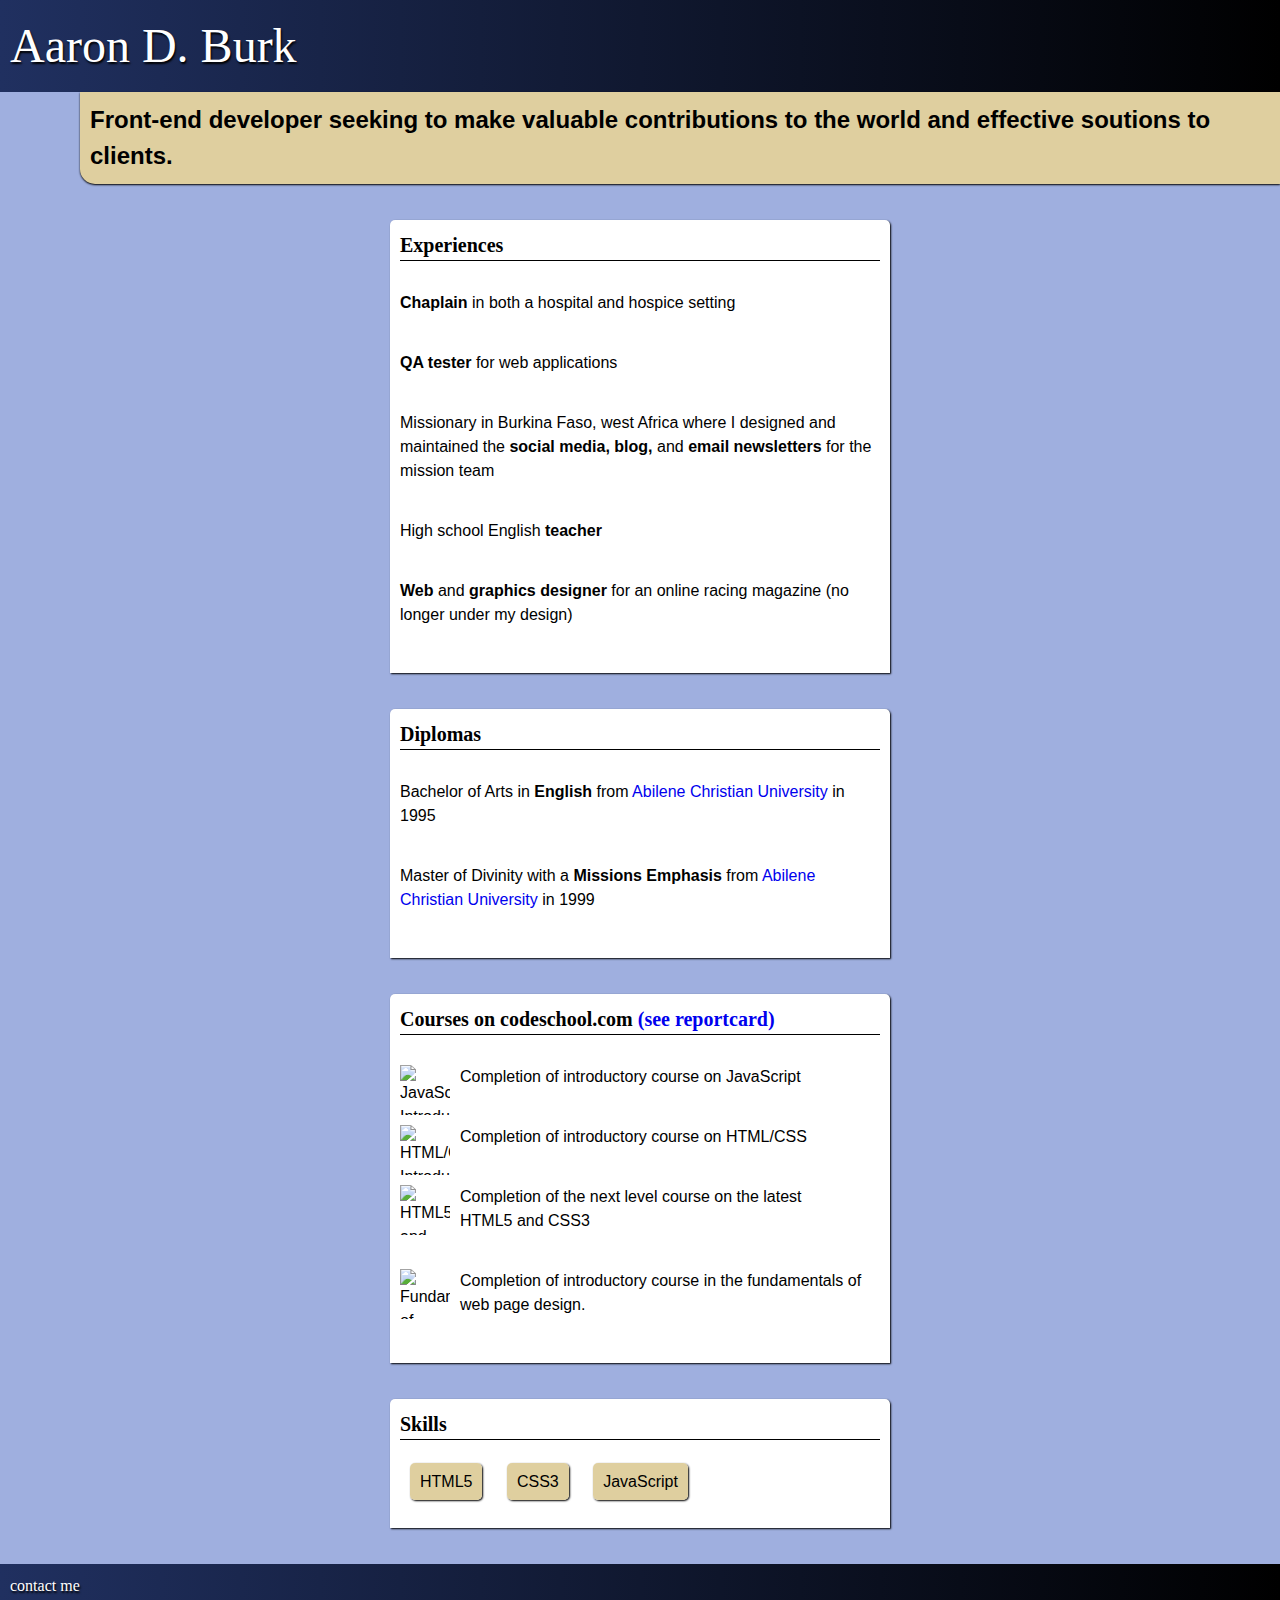
==== index.html @ 763253cc "First upload of the site" ====
<!DOCTYPE html>
<html>
	<head>
		<link rel="stylesheet" href="main.css">
	</head>
	<body>
		<header>
			<h1>Aaron D. Burk</h1>
		</header>
		<section class="tagline">
			<h1>Front-end developer seeking to make valuable contributions to the world and effective soutions to clients.</h1>
		</section>
		<section class="experiences">
			<h1>Experiences</h1>
			<ul>
				<li>
					<strong>Chaplain</strong> in both a hospital and hospice setting
				</li>
				<li> 
					<strong>QA tester</strong> for web applications
				</li>
				<li>
					Missionary in Burkina Faso, west Africa where I designed and maintained the <strong>social media, blog,</strong> and <strong>email newsletters</strong> for the mission team
				</li>
				<li>
					High school English <strong>teacher</strong>
				</li>
				<li>
					<strong>Web</strong> and <strong>graphics designer</strong> for an online racing magazine (no longer under my design)
				</li>
			</ul>
		</section>
		<section class="diplomas">
			<h1>Diplomas</h1>
			<ul>
				<li>Bachelor of Arts in <strong>English</strong> from <a href="www.acu.edu">Abilene Christian University</a> in 1995</li>
				<li>Master of Divinity with a <strong>Missions Emphasis</strong> from <a href="www.acu.edu">Abilene Christian University</a> in 1999</li>
			</ul>
		</section>		
		<section class="codeschool">			
				<h1>Courses on codeschool.com <a href="https://www.codeschool.com/users/Arkoma" target="_blank">(see reportcard)</a></h1>
				<ul>
					<li>
						<img src="images/jsroadtrip1-badge.png" width="50" height="50" alt="JavaScript Introductory Course">Completion of introductory course on JavaScript
					</li>
					<li>
						<img src="images/frontendfoundations-badge.png" width="50" height="50" alt="HTML/CSS Introductory Course">Completion of introductory course on HTML/CSS
					</li>
					<li>
						<img src="images/frontendformations-badge.png" width="50" height="50" alt="HTML5 and CSS3 course">Completion of the next level course on the latest <br>HTML5 and CSS3 
					</li>
					<li>
						<img src="images/fundamentaldesign-badge.png" width="50" height="50" alt="Fundamentals of Design">Completion of introductory course in the fundamentals of web page design.
					</li>
				</ul>
			</section>
			<section class="skills">
				<h1>Skills</h1>
				<ul>
					<li>HTML5</li>
					<li>CSS3</li>
					<li>JavaScript</li>
				</ul>
				<p>&nbsp;</p>
			</section>
		<footer>
			<a href="mailto:aaron@adburk.net">contact me</a>
		</footer>
	</body>
<html>
---- main.css ----
/* main.css color palatte 
#dfcf9f - light tan - header
#bf9f40 - 70's gold - links? 
#ffbf00 - orange - tagline (font - #393013)
#9fafdf - slate - footer
#203060 - royal blue - font*/
html, body, h1, h2, h3, h4, p, div, ul, ol, li, article, aside, footer, header, main{
	padding: 0;
	border: 0;
	margin: 0;
	font: inherit;
	font-size: 100%;
}
body {
	background-color: #9fafdf;
}
header {
	font-family: "Lucida Bright", Georgia, serif;
	font-size: 48px;
	line-height: 1.5;
	padding: 10px;
	color: #fff;
	text-shadow: 1px 2px 2px #000;
	background-image: linear-gradient( 90deg , #203060, #000);
}
.tagline {
	font-family: Candara, Futura, sans-serif;
	font-size: 24px;
	font-weight: bold;
	line-height: 1.5;
	padding: 10px;
	margin-left: 80px;
	margin-bottom: 36px;
	background-color: #dfcf9f;
	border-radius: 0 0 0 15px;
	box-shadow: 0 1px 2px;
}
.experiences, .diplomas, .codeschool, .skills {
	font-family: Candara, Futura, sans-serif;
	font-size: 16px;
	font-weight: normal;
	line-height: 1.5;
	padding: 10px;
	margin: 0 auto;
	width: 480px;
	background-color: #fff;
	border-radius: 5px 5px 0 0;
	box-shadow: 1px 1px 2px;
	margin-bottom: 36px;
}
.experiences h1, .diplomas h1, .codeschool h1, .skills h1 {
	font-family: "Lucida Bright", Georgia, serif;
	font-size: 20px;
	line-height: 1.5;
	font-weight: bold;
	border-bottom: 1px solid;
	margin-bottom: 30px;

}
.experiences li, .diplomas li, .codeschool li {
	margin-bottom: 36px;
	list-style-type: none;
}

.codeschool img {
	float: left;
	padding-right: 10px;
}
.skills li {
	display: inline;
	background-color: #dfcf9f;
	padding: 10px;
	border-radius: 5px;
	margin: 10px;
	margin-bottom: 36px;
	box-shadow: 1px 1px 2px;
}
a {
	text-decoration: none;j
	color: green;
}
footer {
	font-family: "Lucida Bright", Georgia, serif;
	font-size: 16px;
	line-height: 1.5;
	padding: 10px;
	color: #fff;
	text-shadow: 1px 2px 2px #000;
	background-image: linear-gradient( 90deg , #203060, #000);
}
footer a {
	color: #fff;
}
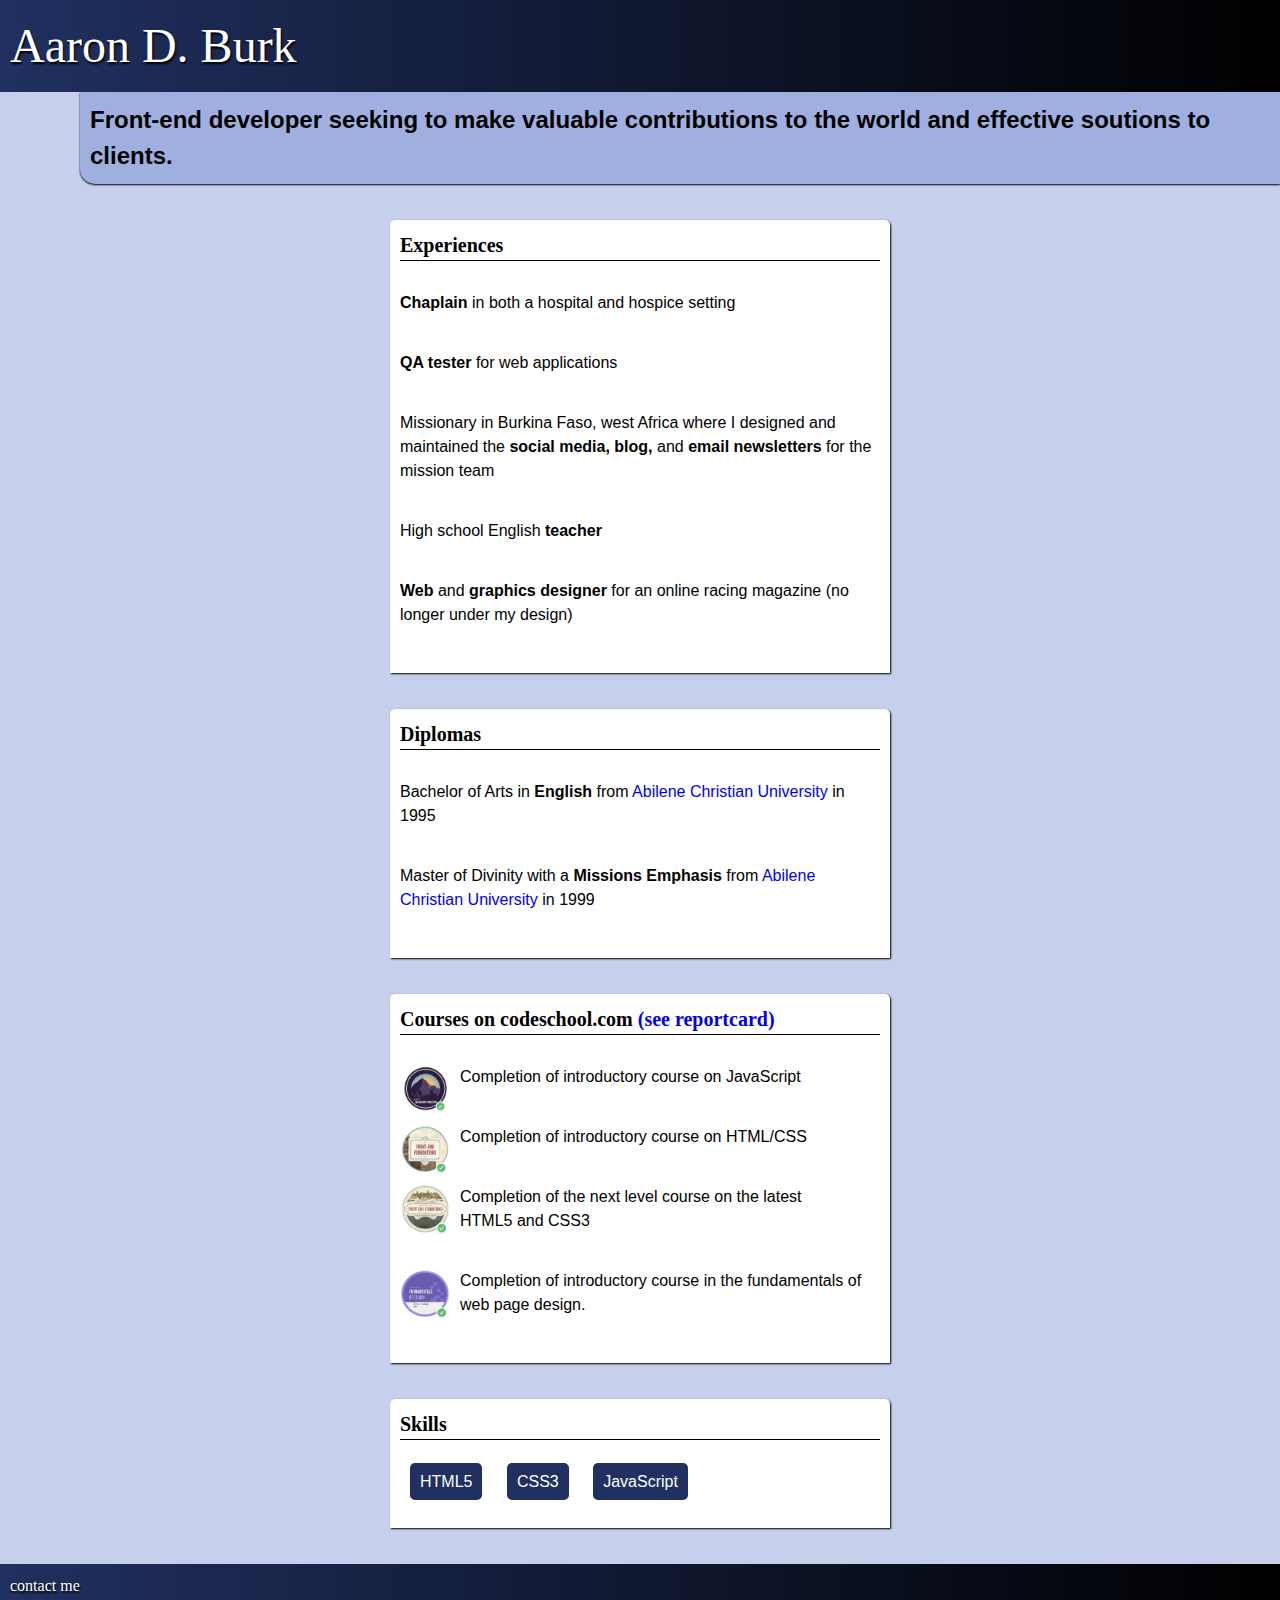
==== commit b2819255: "latest changes" ====
--- a/index.html
+++ b/index.html
@@ -33,24 +33,24 @@
 		<section class="diplomas">
 			<h1>Diplomas</h1>
 			<ul>
-				<li>Bachelor of Arts in <strong>English</strong> from <a href="www.acu.edu">Abilene Christian University</a> in 1995</li>
-				<li>Master of Divinity with a <strong>Missions Emphasis</strong> from <a href="www.acu.edu">Abilene Christian University</a> in 1999</li>
+				<li>Bachelor of Arts in <strong>English</strong> from <a href="http://www.acu.edu" target="_blank">Abilene Christian University</a> in 1995</li>
+				<li>Master of Divinity with a <strong>Missions Emphasis</strong> from <a href="http://www.acu.edu" target="_blank">Abilene Christian University</a> in 1999</li>
 			</ul>
 		</section>		
 		<section class="codeschool">			
 				<h1>Courses on codeschool.com <a href="https://www.codeschool.com/users/Arkoma" target="_blank">(see reportcard)</a></h1>
 				<ul>
 					<li>
-						<img src="images/jsroadtrip1-badge.png" width="50" height="50" alt="JavaScript Introductory Course">Completion of introductory course on JavaScript
+						<img src="images/jsroadtrip1-badge.PNG" width="50" height="50" alt="JavaScript Introductory Course">Completion of introductory course on JavaScript
 					</li>
 					<li>
-						<img src="images/frontendfoundations-badge.png" width="50" height="50" alt="HTML/CSS Introductory Course">Completion of introductory course on HTML/CSS
+						<img src="images/frontendfoundations-badge.PNG" width="50" height="50" alt="HTML/CSS Introductory Course">Completion of introductory course on HTML/CSS
 					</li>
 					<li>
-						<img src="images/frontendformations-badge.png" width="50" height="50" alt="HTML5 and CSS3 course">Completion of the next level course on the latest <br>HTML5 and CSS3 
+						<img src="images/frontendformations-badge.PNG" width="50" height="50" alt="HTML5 and CSS3 course">Completion of the next level course on the latest <br>HTML5 and CSS3 
 					</li>
 					<li>
-						<img src="images/fundamentaldesign-badge.png" width="50" height="50" alt="Fundamentals of Design">Completion of introductory course in the fundamentals of web page design.
+						<img src="images/fundamentaldesign-badge.PNG" width="50" height="50" alt="Fundamentals of Design">Completion of introductory course in the fundamentals of web page design.
 					</li>
 				</ul>
 			</section>
@@ -64,7 +64,7 @@
 				<p>&nbsp;</p>
 			</section>
 		<footer>
-			<a href="mailto:aaron@adburk.net">contact me</a>
+			<a href="mailto:info@adburk.net">contact me</a>
 		</footer>
 	</body>
 <html>--- a/main.css
+++ b/main.css
@@ -1,5 +1,5 @@
 /* main.css color palatte 
-#dfcf9f - light tan - header
+#dfcf9f - light tan - body
 #bf9f40 - 70's gold - links? 
 #ffbf00 - orange - tagline (font - #393013)
 #9fafdf - slate - footer
@@ -12,7 +12,7 @@
 	font-size: 100%;
 }
 body {
-	background-color: #9fafdf;
+	background-color: #c6cfec;
 }
 header {
 	font-family: "Lucida Bright", Georgia, serif;
@@ -31,7 +31,7 @@
 	padding: 10px;
 	margin-left: 80px;
 	margin-bottom: 36px;
-	background-color: #dfcf9f;
+	background-color: #9fafdf;
 	border-radius: 0 0 0 15px;
 	box-shadow: 0 1px 2px;
 }
@@ -68,7 +68,8 @@
 }
 .skills li {
 	display: inline;
-	background-color: #dfcf9f;
+	color: #fff;
+	background-color: #203060;
 	padding: 10px;
 	border-radius: 5px;
 	margin: 10px;
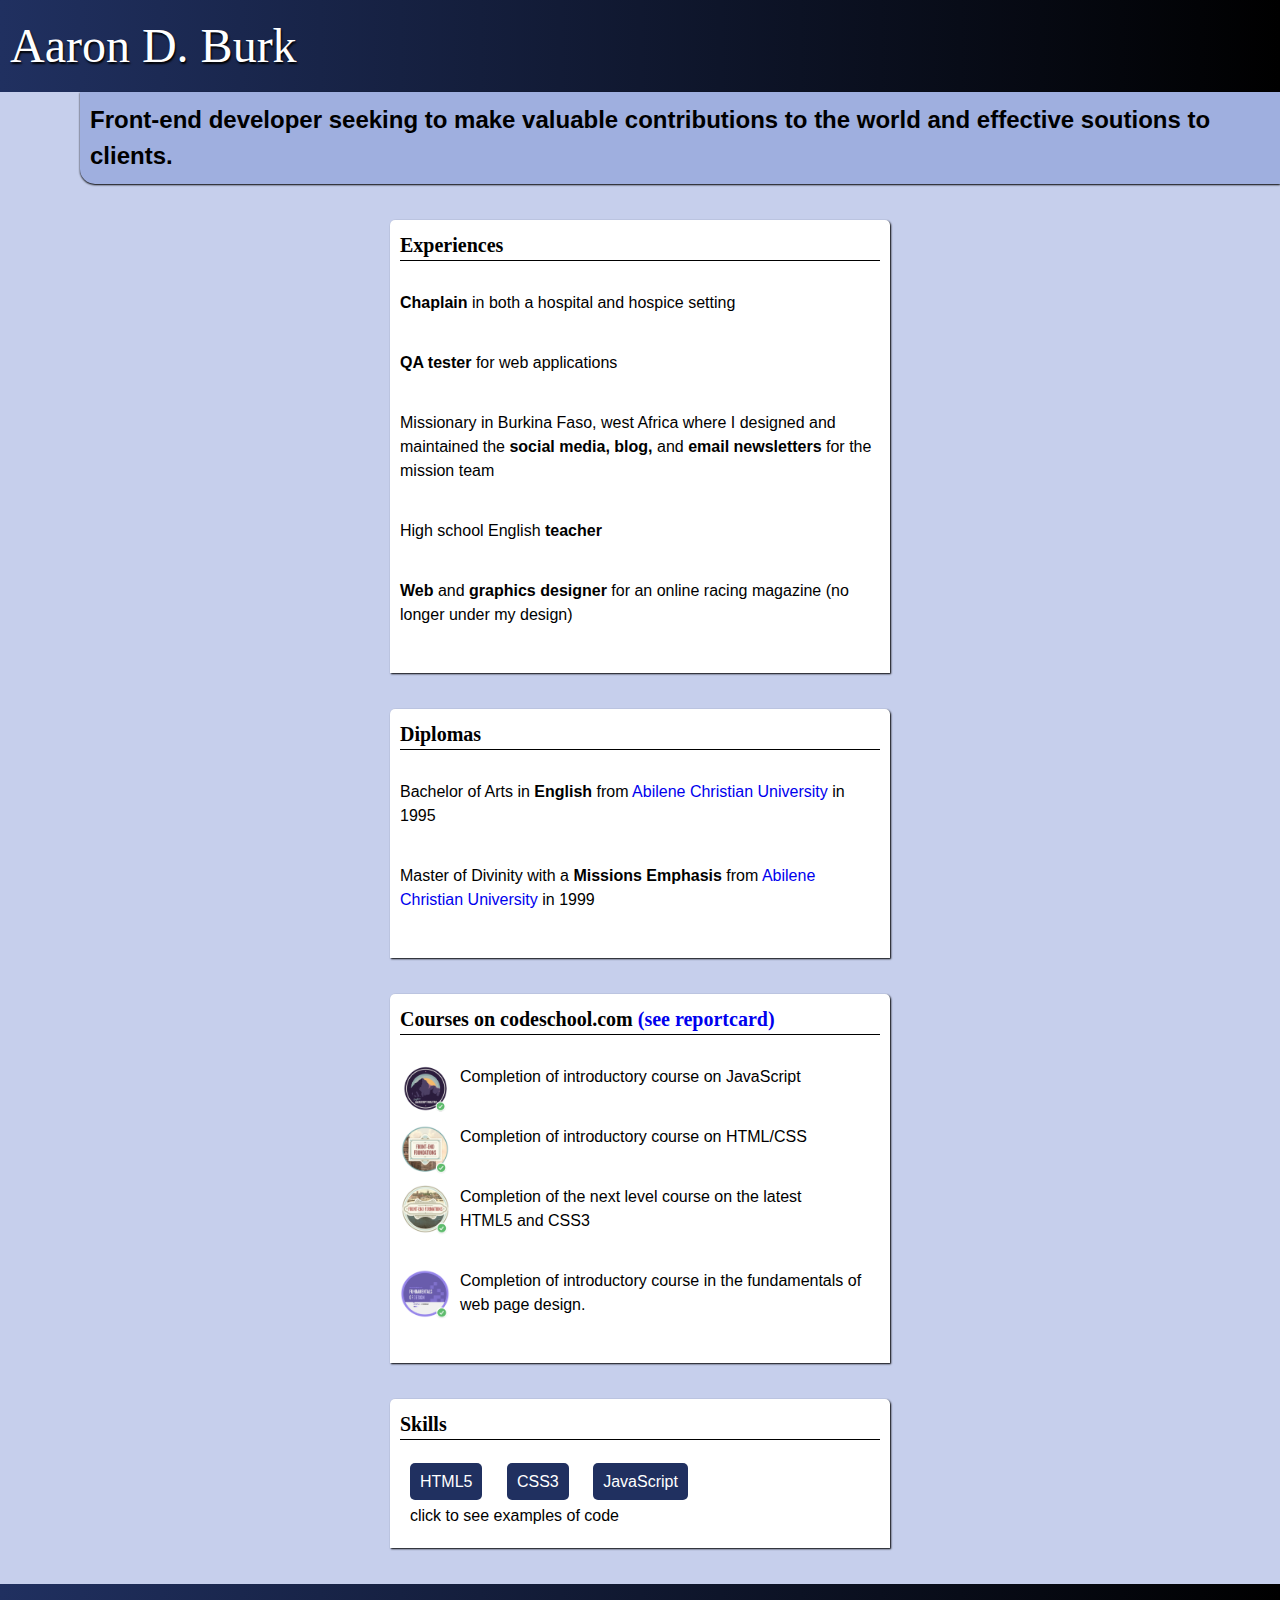
==== commit f23b1ff4: "Update to Skills list" ====
--- a/index.html
+++ b/index.html
@@ -57,11 +57,11 @@
 			<section class="skills">
 				<h1>Skills</h1>
 				<ul>
-					<li>HTML5</li>
-					<li>CSS3</li>
-					<li>JavaScript</li>
+					<li><a href="https://www.github.com/Arkoma/adburk.net/" target="_blank">HTML5</a></li>
+					<li><a href="https://www.github.com/Arkoma/adburk.net/" target="_blank">CSS3</a></li>
+					<li><a href="https://github.com/Arkoma/javaScriptSandBox" target="_blank">JavaScript</li>
 				</ul>
-				<p>&nbsp;</p>
+				<p>click to see examples of code</p>
 			</section>
 		<footer>
 			<a href="mailto:info@adburk.net">contact me</a>
--- a/main.css
+++ b/main.css
@@ -22,6 +22,22 @@
 	color: #fff;
 	text-shadow: 1px 2px 2px #000;
 	background-image: linear-gradient( 90deg , #203060, #000);
+}
+a {
+	text-decoration: none;j
+	color: green;
+}
+footer {
+	font-family: "Lucida Bright", Georgia, serif;
+	font-size: 16px;
+	line-height: 1.5;
+	padding: 10px;
+	color: #fff;
+	text-shadow: 1px 2px 2px #000;
+	background-image: linear-gradient( 90deg , #203060, #000);
+}
+footer a {
+	color: #fff;
 }
 .tagline {
 	font-family: Candara, Futura, sans-serif;
@@ -76,19 +92,15 @@
 	margin-bottom: 36px;
 	box-shadow: 1px 1px 2px;
 }
-a {
-	text-decoration: none;j
-	color: green;
+.skills a {
+	text-decoration: none;
+	color: #fff;
 }
-footer {
-	font-family: "Lucida Bright", Georgia, serif;
+.skills p {
+	font-family: Candara, Futura, sans-serif;
 	font-size: 16px;
+	font-weight: normal;
 	line-height: 1.5;
 	padding: 10px;
-	color: #fff;
-	text-shadow: 1px 2px 2px #000;
-	background-image: linear-gradient( 90deg , #203060, #000);
-}
-footer a {
-	color: #fff;
+	color: black;
 }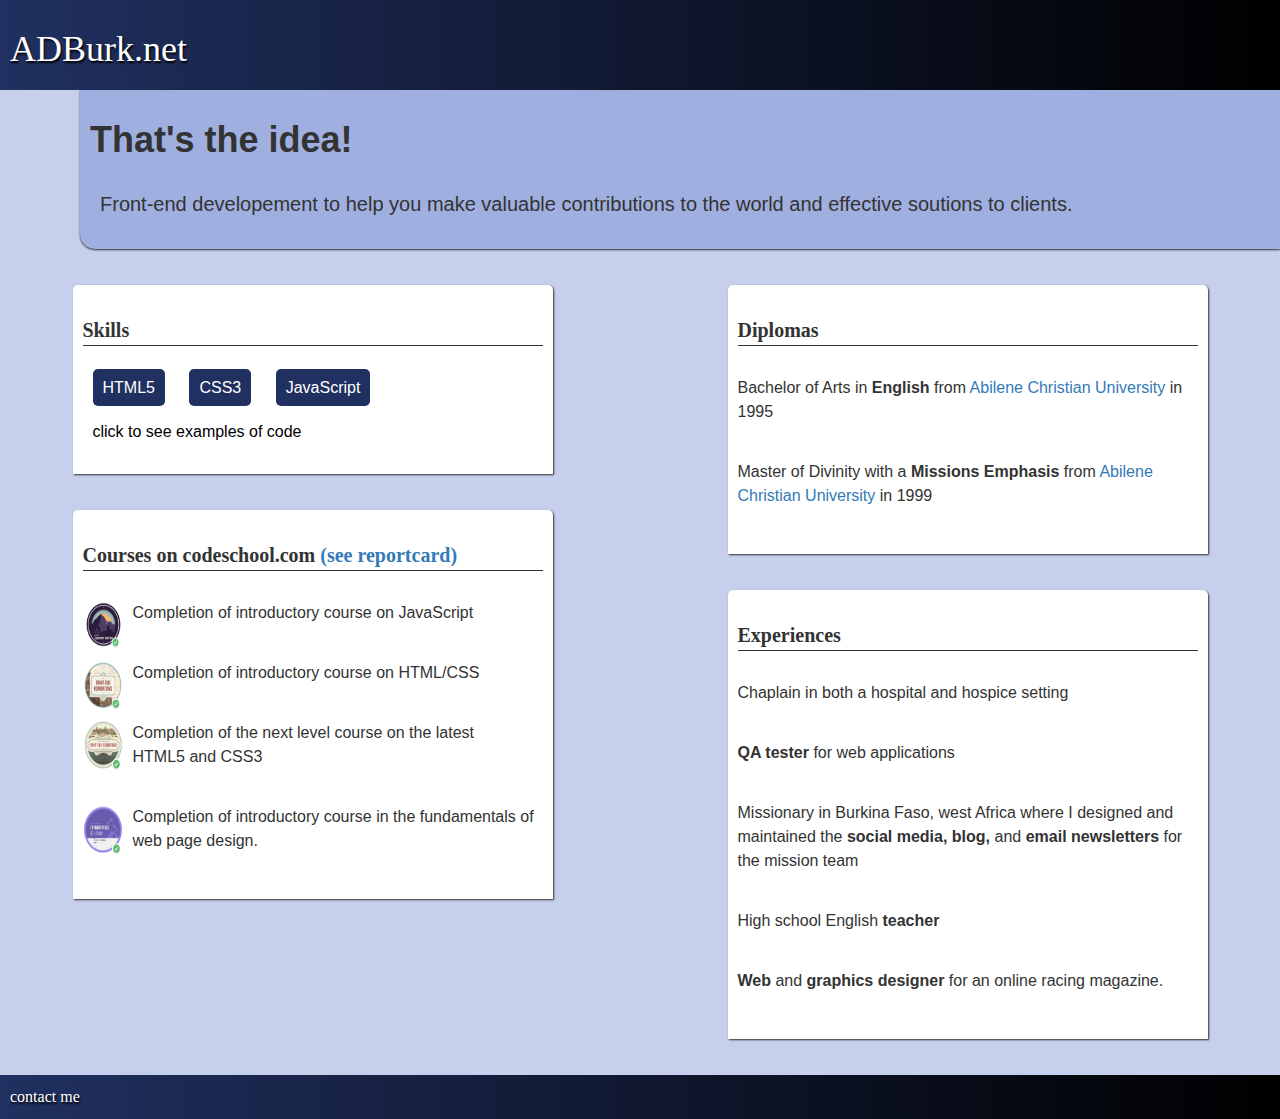
==== commit 646c6352: "css bootstrap" ====
--- a/index.html
+++ b/index.html
@@ -2,42 +2,28 @@
 <html>
 	<head>
 		<link rel="stylesheet" href="main.css">
+		<link rel="stylesheet" href="https://maxcdn.bootstrapcdn.com/bootstrap/3.3.7/css/bootstrap.min.css" integrity="sha384-BVYiiSIFeK1dGmJRAkycuHAHRg32OmUcww7on3RYdg4Va+PmSTsz/K68vbdEjh4u" crossorigin="anonymous">
 	</head>
-	<body>
+	<body class="bgcoloroverride">
 		<header>
-			<h1>Aaron D. Burk</h1>
+			<h1>ADBurk.net</h1>
 		</header>
 		<section class="tagline">
-			<h1>Front-end developer seeking to make valuable contributions to the world and effective soutions to clients.</h1>
+			<h1><strong>That's the idea!</strong></h1>
+			<h2>Front-end developement to help you make valuable contributions to the world and effective soutions to clients.</h2>
 		</section>
-		<section class="experiences">
-			<h1>Experiences</h1>
-			<ul>
-				<li>
-					<strong>Chaplain</strong> in both a hospital and hospice setting
-				</li>
-				<li> 
-					<strong>QA tester</strong> for web applications
-				</li>
-				<li>
-					Missionary in Burkina Faso, west Africa where I designed and maintained the <strong>social media, blog,</strong> and <strong>email newsletters</strong> for the mission team
-				</li>
-				<li>
-					High school English <strong>teacher</strong>
-				</li>
-				<li>
-					<strong>Web</strong> and <strong>graphics designer</strong> for an online racing magazine (no longer under my design)
-				</li>
-			</ul>
-		</section>
-		<section class="diplomas">
-			<h1>Diplomas</h1>
-			<ul>
-				<li>Bachelor of Arts in <strong>English</strong> from <a href="http://www.acu.edu" target="_blank">Abilene Christian University</a> in 1995</li>
-				<li>Master of Divinity with a <strong>Missions Emphasis</strong> from <a href="http://www.acu.edu" target="_blank">Abilene Christian University</a> in 1999</li>
-			</ul>
-		</section>		
-		<section class="codeschool">			
+		<div class="row">
+		  <div class="col-md-6">
+			<section class="skills">
+				<h1>Skills</h1>
+				<ul>
+					<li><a href="https://www.github.com/Arkoma/adburk.net/" target="_blank" class="anchoroverride">HTML5</a></li>
+					<li><a href="https://www.github.com/Arkoma/adburk.net/" target="_blank" class="anchoroverride">CSS3</a></li>
+					<li><a href="https://github.com/Arkoma/javaScriptSandBox" target="_blank" class="anchoroverride">JavaScript</a></li>
+				</ul>
+				<p>click to see examples of code</p>
+			</section>
+			<section class="codeschool">			
 				<h1>Courses on codeschool.com <a href="https://www.codeschool.com/users/Arkoma" target="_blank">(see reportcard)</a></h1>
 				<ul>
 					<li>
@@ -54,15 +40,38 @@
 					</li>
 				</ul>
 			</section>
-			<section class="skills">
-				<h1>Skills</h1>
-				<ul>
-					<li><a href="https://www.github.com/Arkoma/adburk.net/" target="_blank">HTML5</a></li>
-					<li><a href="https://www.github.com/Arkoma/adburk.net/" target="_blank">CSS3</a></li>
-					<li><a href="https://github.com/Arkoma/javaScriptSandBox" target="_blank">JavaScript</li>
-				</ul>
-				<p>click to see examples of code</p>
-			</section>
+
+		  </div>
+		  <div class="col-md-6">
+			<section class="diplomas">
+					<h1>Diplomas</h1>
+					<ul>
+						<li>Bachelor of Arts in <strong>English</strong> from <a href="http://www.acu.edu" target="_blank">Abilene Christian University</a> in 1995</li>
+						<li>Master of Divinity with a <strong>Missions Emphasis</strong> from <a href="http://www.acu.edu" target="_blank">Abilene Christian University</a> in 1999</li>
+					</ul>
+			</section>	
+			<section class="experiences">
+					<h1>Experiences</h1>
+					<ul>
+						<li>
+							Chaplain in both a hospital and hospice setting
+						</li>
+						<li> 
+							<strong>QA tester</strong> for web applications
+						</li>
+						<li>
+							Missionary in Burkina Faso, west Africa where I designed and maintained the <strong>social media, blog,</strong> and <strong>email newsletters</strong> for the mission team
+						</li>
+						<li>
+							High school English <strong>teacher</strong>
+						</li>
+						<li>
+							<strong>Web</strong> and <strong>graphics designer</strong> for an online racing magazine.
+						</li>
+					</ul>
+				</section>			  	
+		  </div>
+		</div>
 		<footer>
 			<a href="mailto:info@adburk.net">contact me</a>
 		</footer>
--- a/main.css
+++ b/main.css
@@ -11,9 +11,7 @@
 	font: inherit;
 	font-size: 100%;
 }
-body {
-	background-color: #c6cfec;
-}
+
 header {
 	font-family: "Lucida Bright", Georgia, serif;
 	font-size: 48px;
@@ -50,6 +48,13 @@
 	background-color: #9fafdf;
 	border-radius: 0 0 0 15px;
 	box-shadow: 0 1px 2px;
+}
+.tagline h2 {
+	font-family: Candara, Futura, sans-serif;
+	font-size: 20px;
+	font-weight: normal;
+	line-height: 1.5;
+	padding: 10px;	
 }
 .experiences, .diplomas, .codeschool, .skills {
 	font-family: Candara, Futura, sans-serif;
@@ -92,7 +97,7 @@
 	margin-bottom: 36px;
 	box-shadow: 1px 1px 2px;
 }
-.skills a {
+.anchoroverride {
 	text-decoration: none;
 	color: #fff;
 }
@@ -103,4 +108,7 @@
 	line-height: 1.5;
 	padding: 10px;
 	color: black;
+}
+.bgcoloroverride {
+	background-color: #c6cfec;
 }